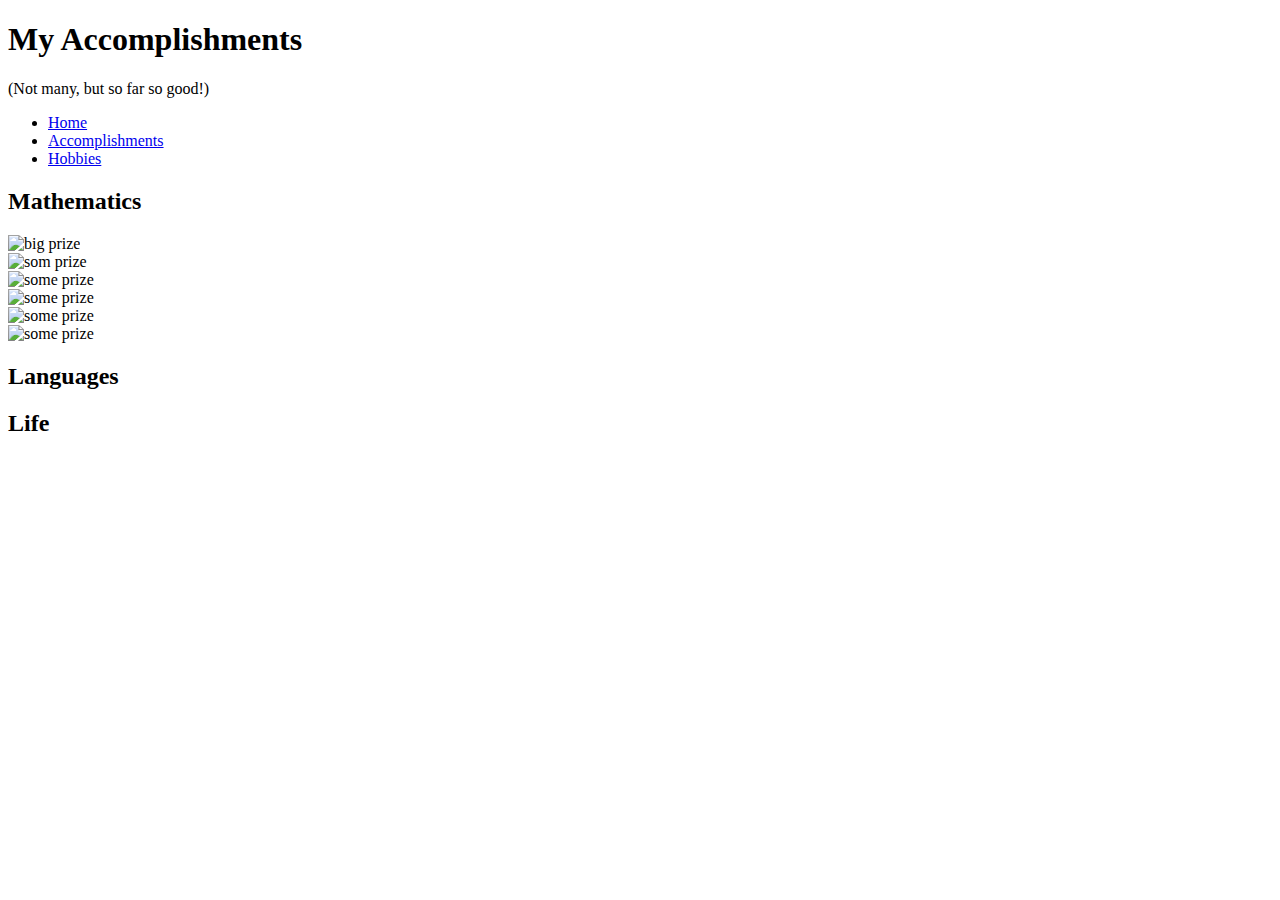
==== portfolio/accomplishments.html @ 5904c3d2 "I removed an m" ====
<!DOCTYPE html>
<html lang="en">
<head>
    <meta charset="UTF-8">
    <meta name="viewport" content="width=device-width, initial-scale=1.0">
    <link rel="stylesheet" href="https://maxcdn.bootstrapcdn.com/font-awesome/4.7.0/css/font-awesome.min.css">
    <link href="https://fonts.googleapis.com/css2?family=Monoton&family=Montserrat+Alternates&display=swap" rel="stylesheet"> 
    <link rel="stylesheet" href="style.css">
    <title>Accomplishments</title>
</head>
<body>
    <footer>
        <h1>My Accomplishments</h1>
        <p>(Not many, but so far so good!)</p> 
         <nav>
             <ul>
                 <li> <a href="index.html"> Home </a> </li>
                 <li> <a href="accomplishments.html"> Accomplishments </a> </li>
                 <li> <a href="hobbies.html"> Hobbies </a> </li>
             </ul>
         </nav>
     </footer>
     <h2> Mathematics </h2>
     <div id="gallery">
        <div class="container">
            <img src="img/yeah_gramota.jpg" alt="big prize">
        </div>
        <div class="container">
            <img src="img/gramota1.jpg" alt="som prize">
        </div>
        <div class="container">
            <img src="img/gramota2.jpg" alt="some prize">
        </div>
        <div class="container">
            <img src="img/gramota3.jpg" alt="some prize">
        </div>
        <div class="container">
            <img src="img/gramota4.jpg" alt="some prize">
        </div>
        <div class="container">
            <img src="img/gramota5.jpg" alt="some prize">
        </div>
     </div>
     <h2> Languages </h2>
     <h2> Life </h2>
</body>
</html>
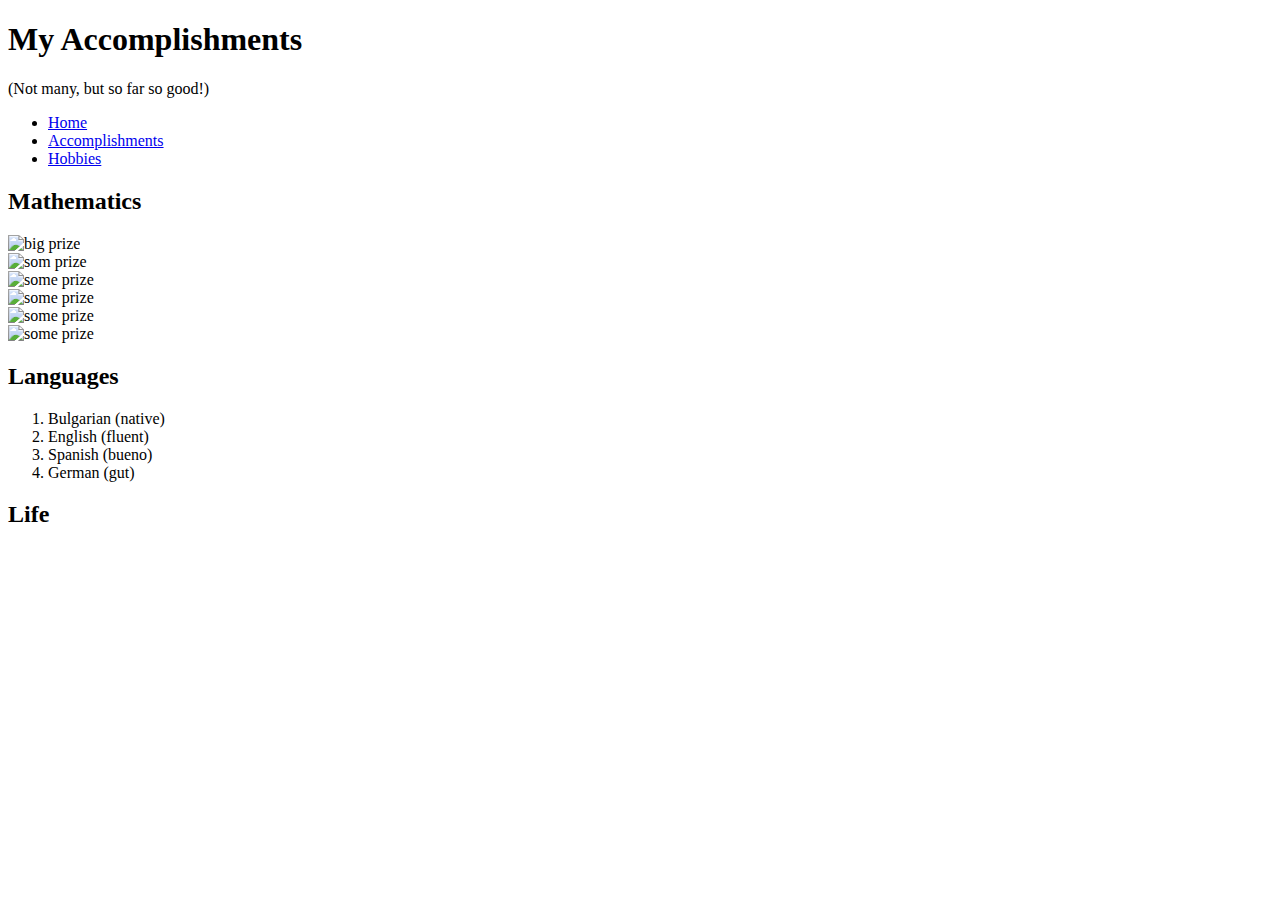
==== commit 292ea6bc: "added ol list for languages" ====
--- a/portfolio/accomplishments.html
+++ b/portfolio/accomplishments.html
@@ -42,6 +42,12 @@
         </div>
      </div>
      <h2> Languages </h2>
+        <ol>
+            <li> Bulgarian (native)</li>
+            <li> English (fluent)</li>
+            <li> Spanish (bueno)</li>
+            <li> German (gut)</li>
+        </ol>
      <h2> Life </h2>
 </body>
 </html>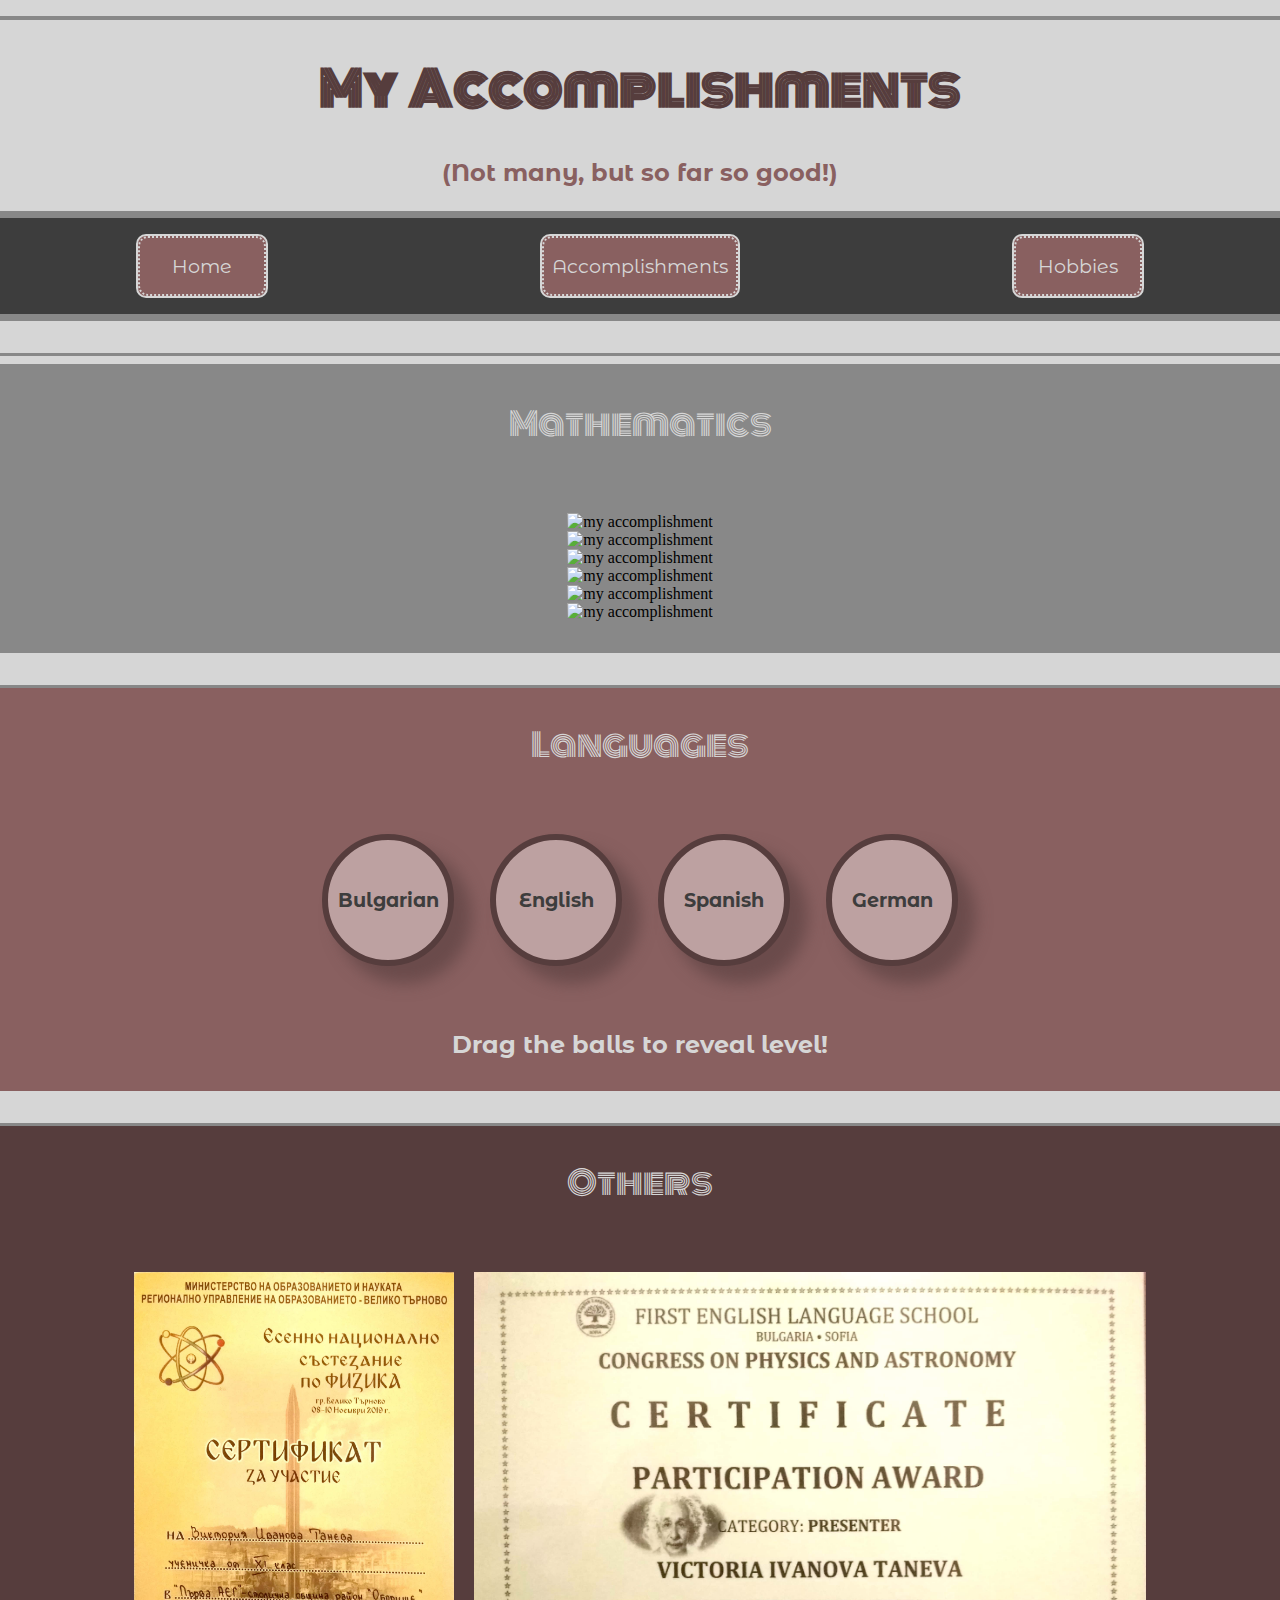
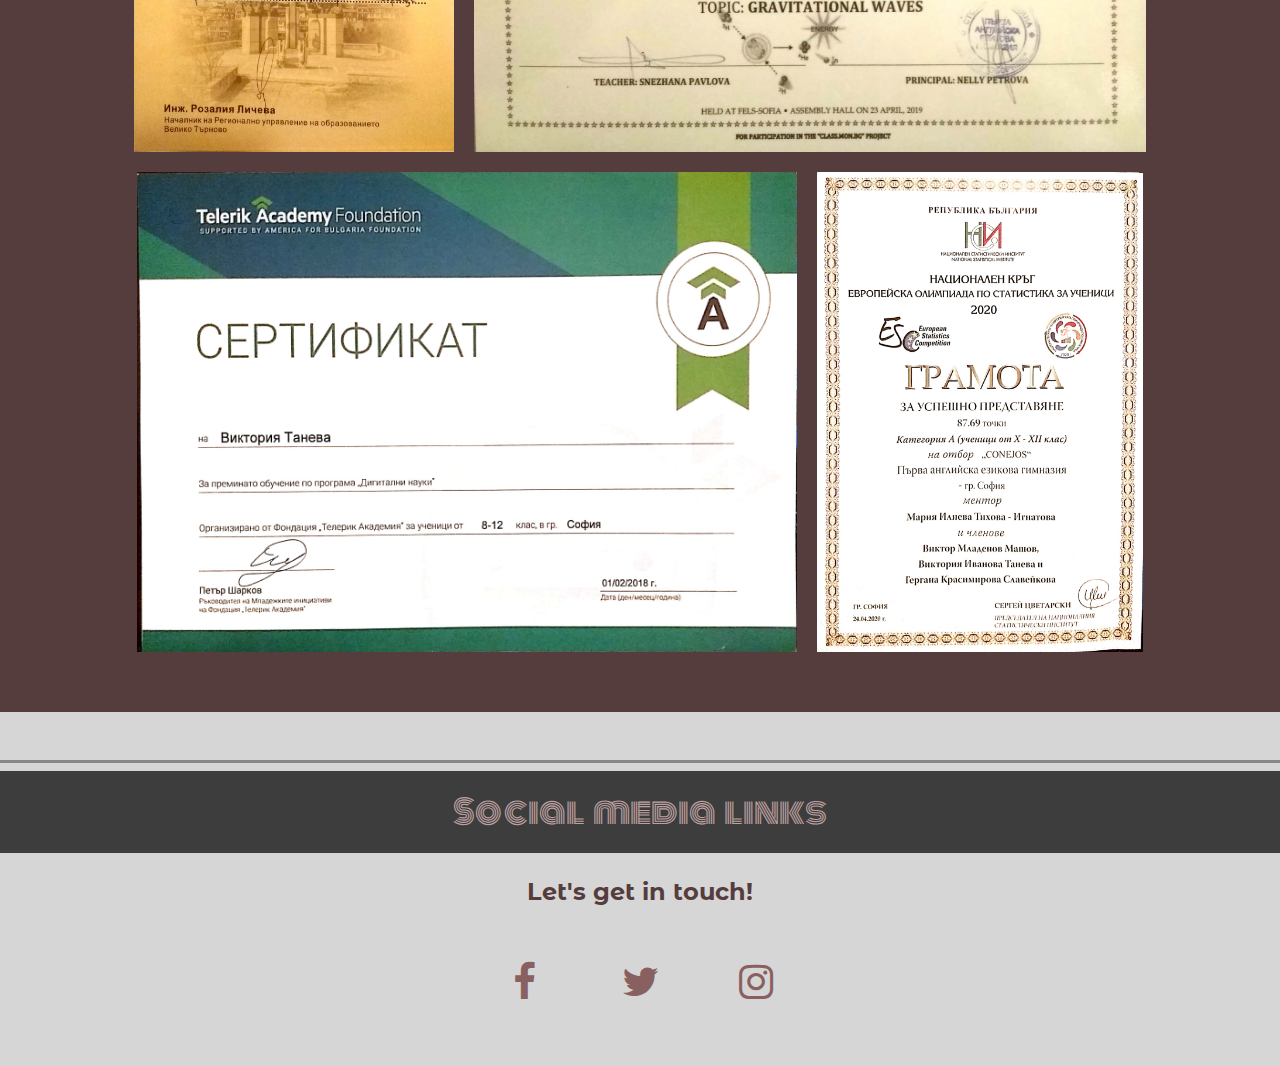
==== commit 4e1a260c: "more to accomplishments" ====
--- a/portfolio/accomplishments.html
+++ b/portfolio/accomplishments.html
@@ -4,7 +4,8 @@
     <meta charset="UTF-8">
     <meta name="viewport" content="width=device-width, initial-scale=1.0">
     <link rel="stylesheet" href="https://maxcdn.bootstrapcdn.com/font-awesome/4.7.0/css/font-awesome.min.css">
-    <link href="https://fonts.googleapis.com/css2?family=Monoton&family=Montserrat+Alternates&display=swap" rel="stylesheet"> 
+    <link rel="stylesheet" href="https://fonts.googleapis.com/css2?family=Monoton&family=Montserrat+Alternates&display=swap"> 
+    <link rel="stylesheet" href="https://unpkg.com/swiper/swiper-bundle.css">
     <link rel="stylesheet" href="style.css">
     <title>Accomplishments</title>
 </head>
@@ -20,34 +21,65 @@
              </ul>
          </nav>
      </footer>
-     <h2> Mathematics </h2>
-     <div id="gallery">
-        <div class="container">
-            <img src="img/yeah_gramota.jpg" alt="big prize">
+
+     <h2 id="connected_to_gallery"> Mathematics </h2>
+    <div class="swiper-container">
+        <div class="swiper-wrapper">
+            <div class="swiper-slide"> <img src="img/yeah_gramota.jpg" alt="my accomplishment"> </div>
+            <div class="swiper-slide"> <img src="img/gramota1.jpg" alt="my accomplishment"> </div>
+            <div class="swiper-slide"> <img src="img/gramota2.jpg" alt="my accomplishment"> </div>
+            <div class="swiper-slide"> <img src="img/gramota3.jpg" alt="my accomplishment"> </div>
+            <div class="swiper-slide"> <img src="img/gramota4.jpg" alt="my accomplishment"> </div>
+            <div class="swiper-slide"> <img src="img/gramota5.jpg" alt="my accomplishment"> </div>
         </div>
-        <div class="container">
-            <img src="img/gramota1.jpg" alt="som prize">
-        </div>
-        <div class="container">
-            <img src="img/gramota2.jpg" alt="some prize">
-        </div>
-        <div class="container">
-            <img src="img/gramota3.jpg" alt="some prize">
-        </div>
-        <div class="container">
-            <img src="img/gramota4.jpg" alt="some prize">
-        </div>
-        <div class="container">
-            <img src="img/gramota5.jpg" alt="some prize">
-        </div>
+        <div class="swiper-button-prev"></div>
+        <div class="swiper-button-next"></div>
+    </div>
+
+     <h2 id="connected-to-languages"> Languages </h2>
+
+     <div class= "levels">
+        <p class="inner-ball"> Fluent </p>
+        <p class="inner-ball"> C1 </p>
+        <p class="inner-ball"> B1 </p>
+        <p class="inner-ball"> B1 </p>
      </div>
-     <h2> Languages </h2>
-        <ol>
-            <li> Bulgarian (native)</li>
-            <li> English (fluent)</li>
-            <li> Spanish (bueno)</li>
-            <li> German (gut)</li>
-        </ol>
-     <h2> Life </h2>
+     <div class="languages">
+        <p class="ball bg"> Bulgarian </p>
+        <p class="ball eng"> English </p>
+        <p class="ball esp"> Spanish </p>
+        <p class="ball de"> German </p>
+     </div>
+
+     <p class="subtext"> Drag the balls to reveal level! </p>
+
+
+     <div id="other_accomplishments">
+        <h2> Others </h2>
+        <img src="img/physics.jpg" alt="physics">
+        <img src="img/presentation.jpg" alt="presentation in physics">
+        <img src="img/telerik.jpg" alt="telerik academy">
+        <img src="img/stats.jpg" alt="statistics">
+     </div>
+   
+     <div id="social">
+        <h2>
+            Social media links
+        </h2>
+        <p>
+            Let's get in touch!
+        </p>
+        <ul>
+            <li> <a href="https://www.facebook.com/victoria.taneva.9"> <i class="fa fa-facebook" aria-hidden="true"></i></a></li>
+            <li> <a href="https://twitter.com/vickytaneva"> <i class="fa fa-twitter" aria-hidden="true"></i></a></li>
+            <li> <a href="#"> <i class="fa fa-instagram" aria-hidden="true"></i></a></li>
+        </ul>
+    </div>
+
+
+     <script src="https://unpkg.com/popmotion/dist/popmotion.global.min.js"></script>
+     <script src="animation.js"></script>
+     <script src="https://unpkg.com/swiper/swiper-bundle.js"></script>
+     <script src="gallery.js"></script>
 </body>
 </html>--- a/portfolio/style.css
+++ b/portfolio/style.css
@@ -0,0 +1,319 @@
+
+html{
+    font-size: 16px;
+}
+body{
+    padding: 0;
+    margin: 1rem 0;
+    background-color: #D6D6D6;
+    font-size: 16px;
+}
+h1{
+    color: #563D3D;
+    text-align: center;
+    font-family: 'Monoton', cursive;
+    font-size: 3rem;
+    word-spacing: 0.3rem;
+}
+p{
+    font-family: 'Montserrat Alternates', sans-serif;
+    text-align: center;
+    color: #896060;
+    font-weight: bold;
+    font-size: 1.5rem;
+    padding: 0 2rem;
+}
+footer{
+    border-bottom: 3px solid #888888;
+    padding-bottom: 2rem;
+    margin-bottom: 0.5rem;
+    border-top: 4px solid #888888;
+    margin-top: 0.5rem;
+}
+#parallax1{
+    /* The image used */
+  background-image: url(img/tesla.jpg);
+
+  height: 600px;
+  margin: 0;
+  padding: 0;
+
+  /* Create the parallax scrolling effect */
+  background-attachment: fixed;
+  background-position: center;
+  background-repeat: no-repeat;
+  background-size: cover;
+}
+
+nav{
+    border-top: 7px solid #888888;
+    border-bottom: 7px solid #888888;
+    background-color: #3D3D3D;
+}
+nav ul{
+    display: flex;
+    flex-flow: row nowrap;
+    justify-content: space-around;
+    list-style: none;
+    padding: 0;
+}
+nav li{
+    flex-basis: 10%;
+    border: 2.5px solid #D6D6D6;
+    border-radius: 10px;
+    text-align: center;
+    
+    color: #D6D6D6;
+    background-color: #896060;
+    font-size: 1.2rem;
+    font-family: 'Montserrat Alternates', sans-serif;
+}
+nav li:hover{
+    background-color: #D6D6D6;
+    color: #896060;
+}
+nav a{
+    text-decoration: none;
+    color: inherit;
+    border: 2.5px dotted #D6D6D6;
+    border-radius: 10px;
+    display: block;
+    margin: 0;
+    padding: 1rem 0.5rem;
+}
+
+
+h2{
+    text-align: center;
+    margin: 0.5rem 0rem 1.5rem 0rem;
+    padding: 2rem;
+    color: #896060;
+    font-size: 2rem;
+    font-family: 'Monoton', cursive;
+    font-weight: 300;
+    word-spacing: 0.3rem;
+    border-top: 3px solid #888888;
+}
+table{
+    width: 100%;
+    font-size: 1.5rem;
+    font-family: 'Montserrat Alternates', sans-serif;
+    padding-bottom: 2rem;
+    border-bottom: 3px dashed #888888;
+}
+tr{
+    padding: 0 0 0.2rem 0;
+    margin: 0;
+    display: flex;
+    flex-flow: row nowrap;
+    justify-content: space-around;
+    align-items: center;
+    
+}
+th{
+    text-align: center;
+    border: 5px dotted #888888;  
+    flex-basis: 25%;  
+    margin: 0;
+    padding: 0.75rem 0;
+    border-radius: 20px;
+    background-color: #3D3D3D;
+    color: #D6D6D6;
+}
+td{
+    flex-basis: 30%;
+    text-align: center;
+    font-weight: bold;
+}
+
+#family{
+    background-color: #563D3D;
+    margin: 3rem 15% 5rem 15%;
+    text-align: center;
+    padding: 1rem 3rem 3rem 3rem ;
+    border-radius: 20px;
+    background-image: radial-gradient(circle, #896060 30% ,#D6D6D6 );
+}
+h3{
+    font-family: 'Monoton', cursive;
+    font-size: 1.7rem;
+    font-weight: 300;
+    color: #D6D6D6;
+    word-spacing: 0.3rem;
+}
+#family img{
+    width: 50%;
+    border: 7px dotted #563D3D;
+}
+
+#social{
+   border-top: 3px solid #888888;
+}
+#social h2{
+    padding: 1rem 0;
+    background-color: #3D3D3D;
+    border: none;
+    font-weight: 100;
+    color: #bda1a1;
+}
+#social p{
+    color: #563D3D;
+}
+#social ul{
+    list-style-type: none;
+    text-align: center;
+    padding: 0;
+    margin: 0 0 2rem 0;
+}
+#social i{
+    color: #896060;
+    font-size: 2.5rem;
+    display: block;
+    padding: 1rem;
+}
+#social li{
+    padding: 0;
+    margin: 0;
+    margin: 1rem;
+    text-align: center;
+    display: inline-block;
+    width: 5rem;
+}
+#social a{
+    display: block;
+    text-decoration: none;
+}
+#social i:hover{
+    background-color: #896060;
+    color: #bda1a1;
+    border-radius: 50%;
+}
+
+/* css for the gallery */
+.swiper-container{
+    background-color: #888888;
+    margin-top: 0;
+    padding: 2rem 0;
+}
+
+.swiper-slide {
+    text-align: center;
+}
+
+img {
+    height: 600px;
+}
+
+.swiper-button-prev {
+    color: #D6D6D6;
+    font-weight: 900;
+    margin-left: 2rem;
+}
+
+.swiper-button-next {
+    color: #D6D6D6;
+    font-weight: 900;
+    margin-right: 2rem;
+}
+
+#connected_to_gallery{
+    background-color: #888888;
+    margin-bottom: 0;
+    color: #D6D6D6;
+}
+
+/* code for the language section of accomplishments */
+
+.languages {
+    background-color: transparent;
+    padding: 1rem 0 3rem 0;
+    text-align: center;
+}
+
+.ball {
+    display: inline-flex;
+    font-size: 1.2rem;
+    font-weight: bold;
+    background-color: #bda1a1;
+    width: 7.5rem;
+    height: 7.5rem;
+    padding: 0;
+    margin: 1rem;
+    color: #3D3D3D;
+    border: 0.4rem solid #563D3D;
+    border-radius: 50%;
+    justify-content: center;
+    align-items: center;
+    cursor: grab;
+    cursor: -webkit-grab;
+    box-shadow: 1rem 1rem 1rem 0.1rem rgba(86, 61, 61, 0.6);
+}
+
+
+#connected-to-languages {
+    background-color: #896060;
+    color: #D6D6D6;
+    margin: 2rem 0 0 0;
+    display: block;
+}
+
+.levels {
+    position: absolute;
+    width: 100vw;
+    z-index: -1;
+    background-color: #896060;
+    padding: 1rem 0 3rem 0;
+    text-align: center;
+}
+
+.inner-ball {
+    display: inline-flex;
+    font-size: 1.2rem;
+    font-weight: bold;
+    background-color: #896060;
+    width: 7.5rem;
+    height: 7.5rem;
+    padding: 0;
+    margin: 1rem;
+    color: #D6D6D6;
+    border: 0.4rem solid #896060;
+    border-radius: 50%;
+    justify-content: center;
+    align-items: center;
+}
+
+.subtext {
+    background-color: #896060;
+    color: #D6D6D6;
+    margin-top: 0;
+    padding-bottom: 2rem;
+}
+
+#other_accomplishments {
+    background-color: #563D3D;
+    text-align: center;
+    padding-bottom: 3rem;
+    margin-bottom: 3rem;
+    margin-top: 2rem;
+}
+
+#other_accomplishments h2 {
+    color: #D6D6D6;
+}
+
+#other_accomplishments img {
+    height: 30rem;
+    margin: 0.5rem;
+}
+
+@media (max-width: 8.5in){
+    html, body{
+         font-size: 75%;
+     }
+     #family img{
+         width: 70%;
+     }
+     #parallax1{
+         height: 400px;
+     }
+ }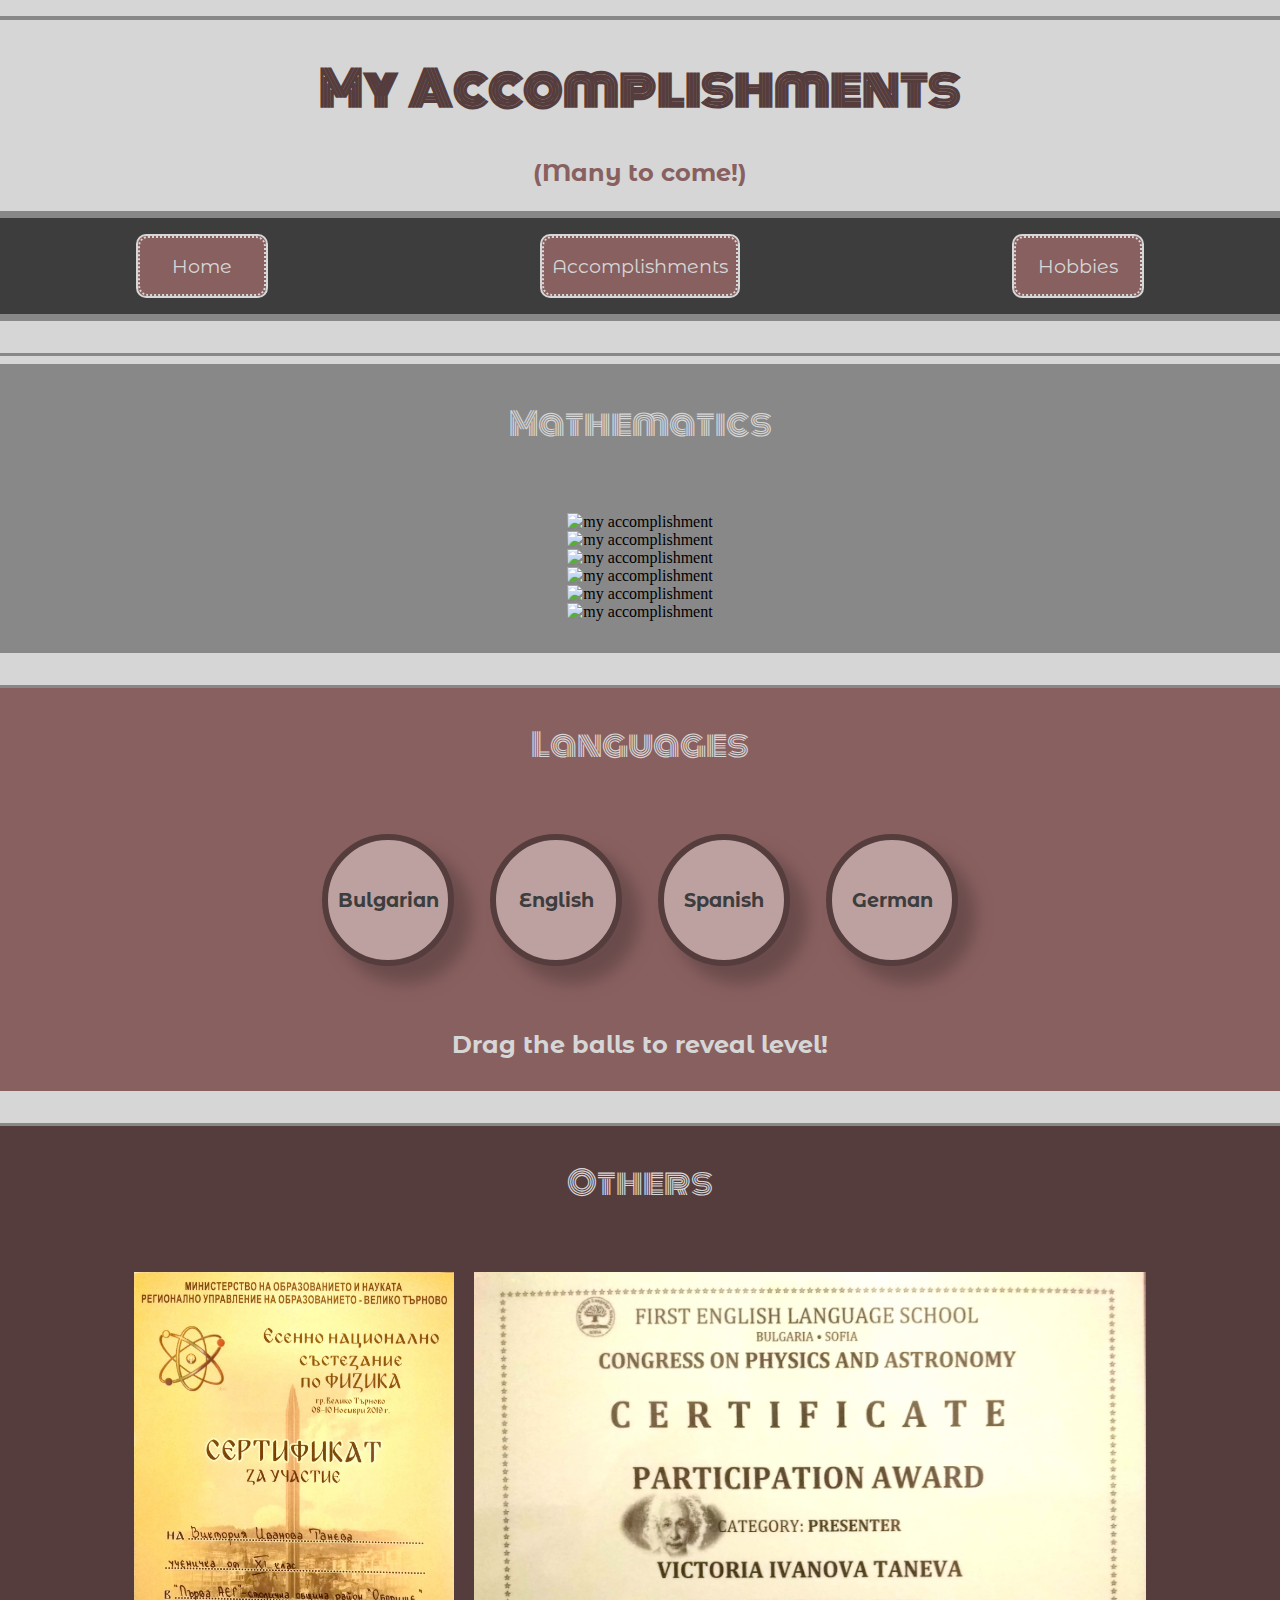
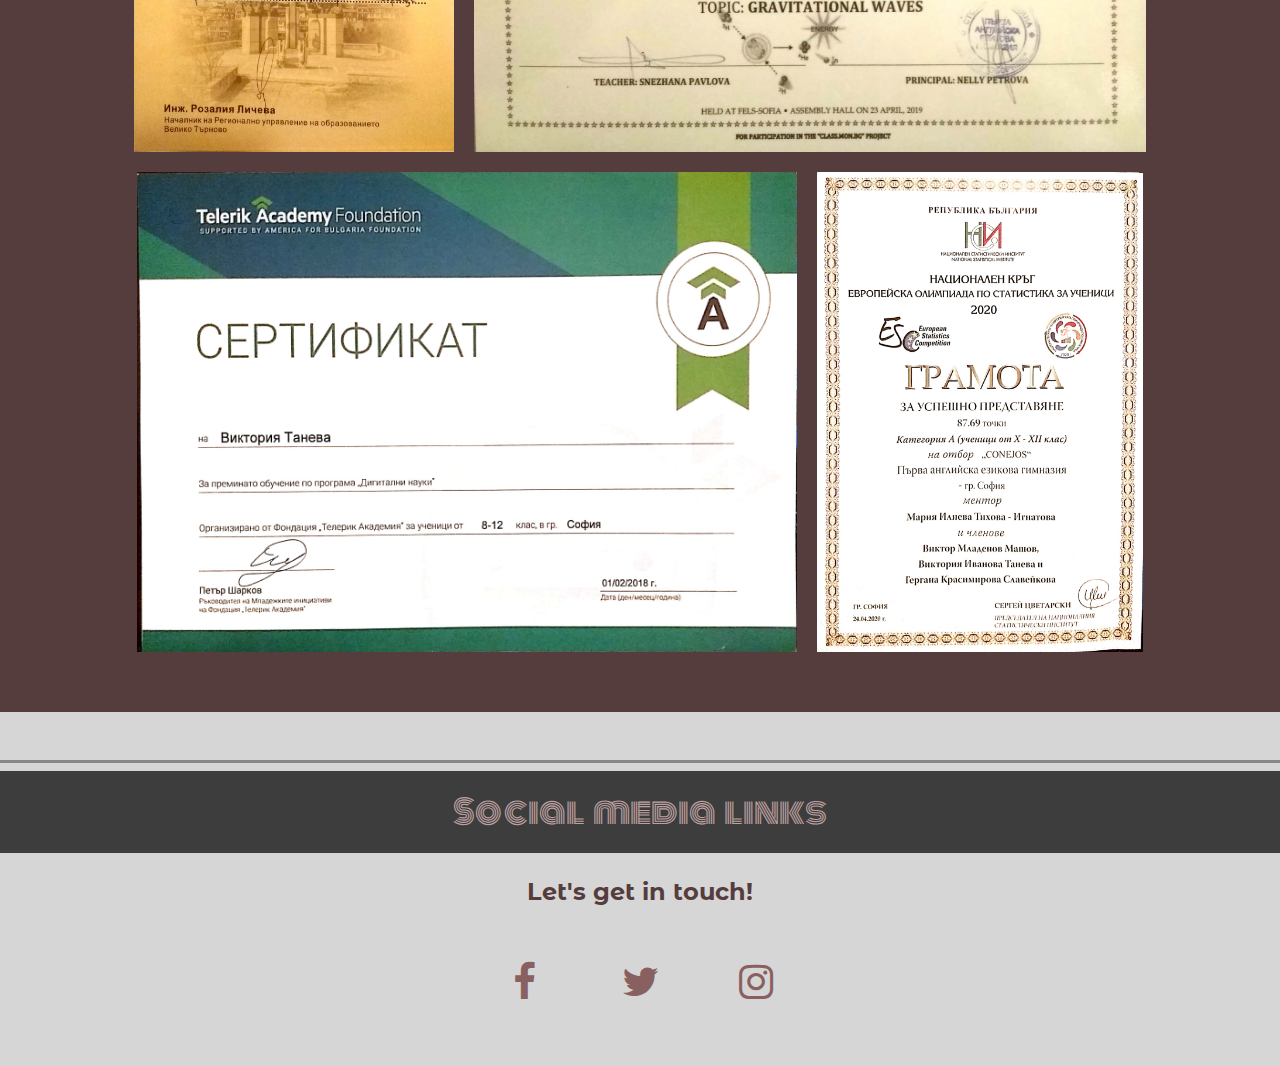
==== commit ded67460: "a bit more responsive and other little things" ====
--- a/portfolio/accomplishments.html
+++ b/portfolio/accomplishments.html
@@ -12,7 +12,7 @@
 <body>
     <footer>
         <h1>My Accomplishments</h1>
-        <p>(Not many, but so far so good!)</p> 
+        <p>(Many to come!)</p> 
          <nav>
              <ul>
                  <li> <a href="index.html"> Home </a> </li>
@@ -22,7 +22,7 @@
          </nav>
      </footer>
 
-     <h2 id="connected_to_gallery"> Mathematics </h2>
+     <h2 id="connected-to-gallery"> Mathematics </h2>
     <div class="swiper-container">
         <div class="swiper-wrapper">
             <div class="swiper-slide"> <img src="img/yeah_gramota.jpg" alt="my accomplishment"> </div>
@@ -54,7 +54,7 @@
      <p class="subtext"> Drag the balls to reveal level! </p>
 
 
-     <div id="other_accomplishments">
+     <div id="other-accomplishments">
         <h2> Others </h2>
         <img src="img/physics.jpg" alt="physics">
         <img src="img/presentation.jpg" alt="presentation in physics">
--- a/portfolio/style.css
+++ b/portfolio/style.css
@@ -200,8 +200,8 @@
     text-align: center;
 }
 
-img {
-    height: 600px;
+.swiper-slide img {
+    height: 40rem;
 }
 
 .swiper-button-prev {
@@ -216,7 +216,7 @@
     margin-right: 2rem;
 }
 
-#connected_to_gallery{
+#connected-to-gallery{
     background-color: #888888;
     margin-bottom: 0;
     color: #D6D6D6;
@@ -266,6 +266,8 @@
     text-align: center;
 }
 
+
+
 .inner-ball {
     display: inline-flex;
     font-size: 1.2rem;
@@ -289,7 +291,7 @@
     padding-bottom: 2rem;
 }
 
-#other_accomplishments {
+#other-accomplishments {
     background-color: #563D3D;
     text-align: center;
     padding-bottom: 3rem;
@@ -297,11 +299,11 @@
     margin-top: 2rem;
 }
 
-#other_accomplishments h2 {
-    color: #D6D6D6;
-}
-
-#other_accomplishments img {
+#other-accomplishments h2 {
+    color: #D6D6D6;
+}
+
+#other-accomplishments img {
     height: 30rem;
     margin: 0.5rem;
 }
@@ -310,9 +312,16 @@
     html, body{
          font-size: 75%;
      }
+    
      #family img{
          width: 70%;
      }
+     .swiper-slide img{
+        height: 25rem; 
+    }
+    #other-accomplishments img {
+        height: 25rem;
+    }
      #parallax1{
          height: 400px;
      }
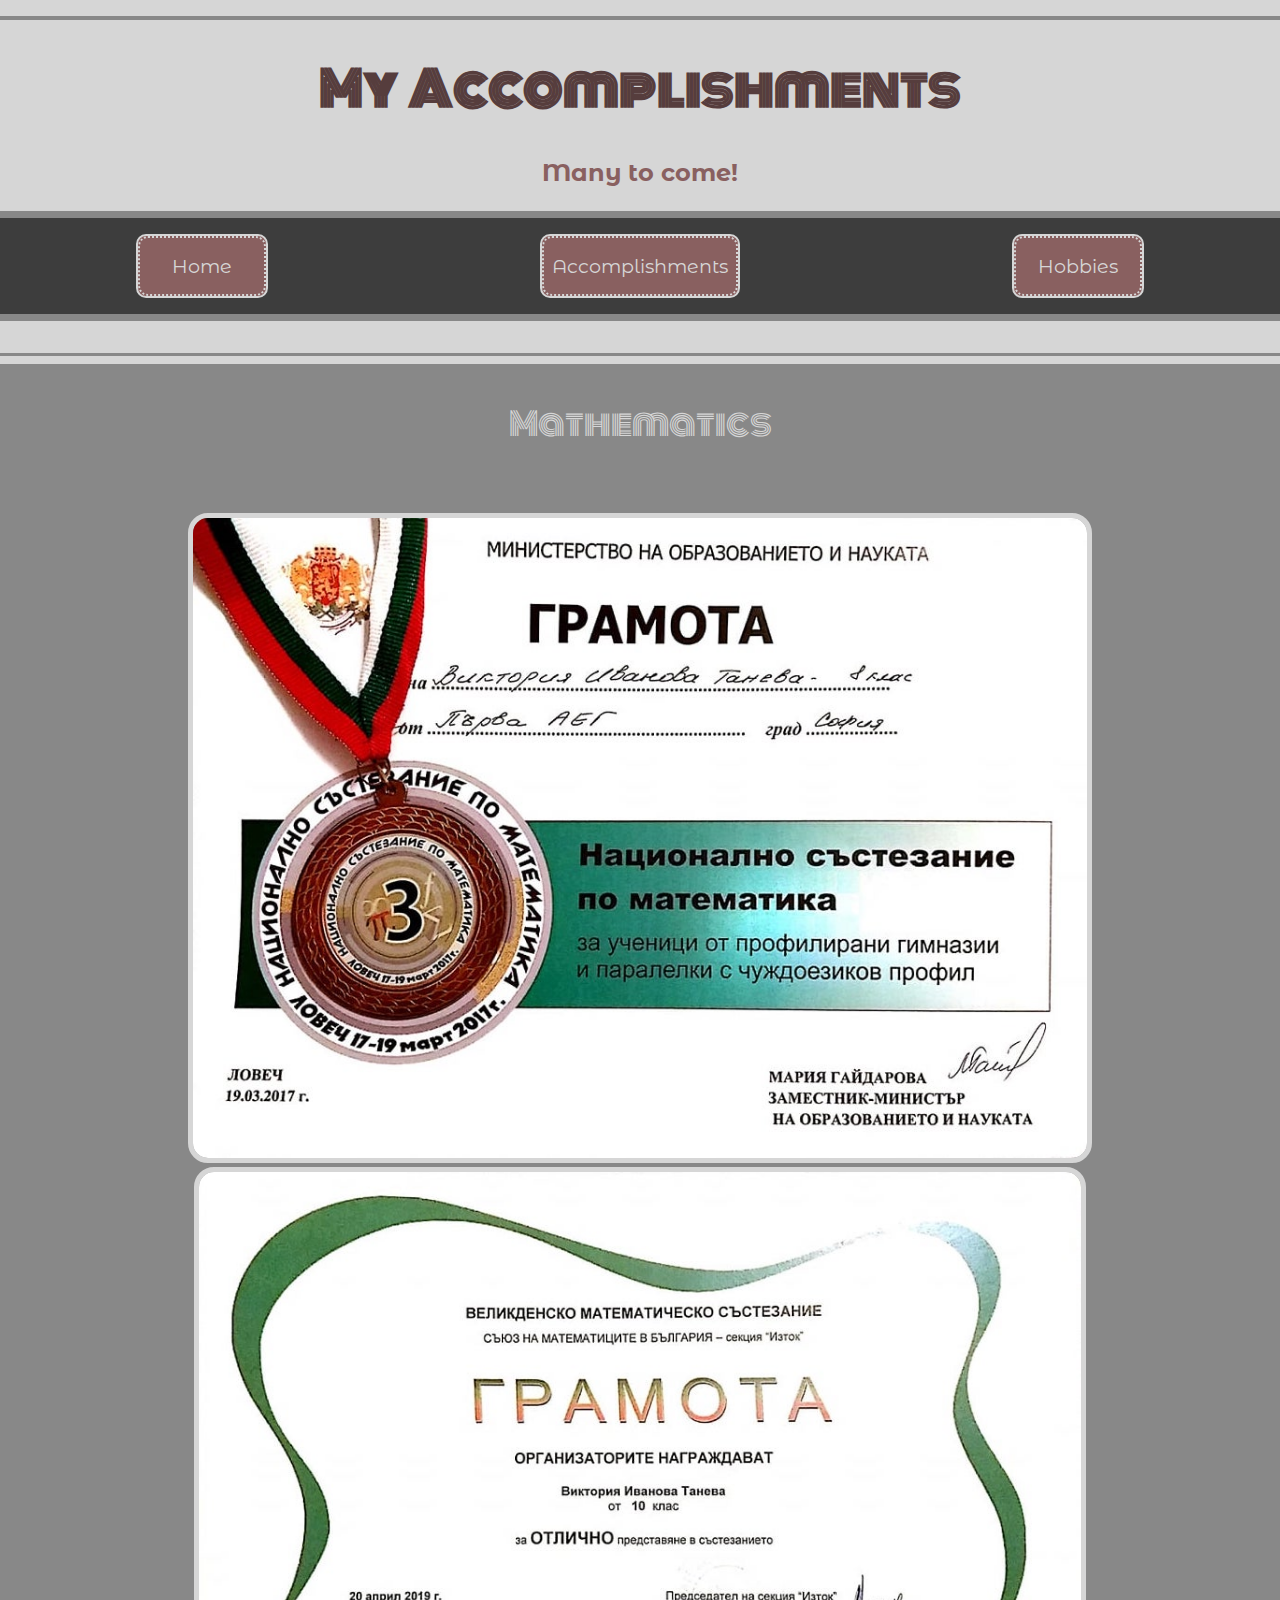
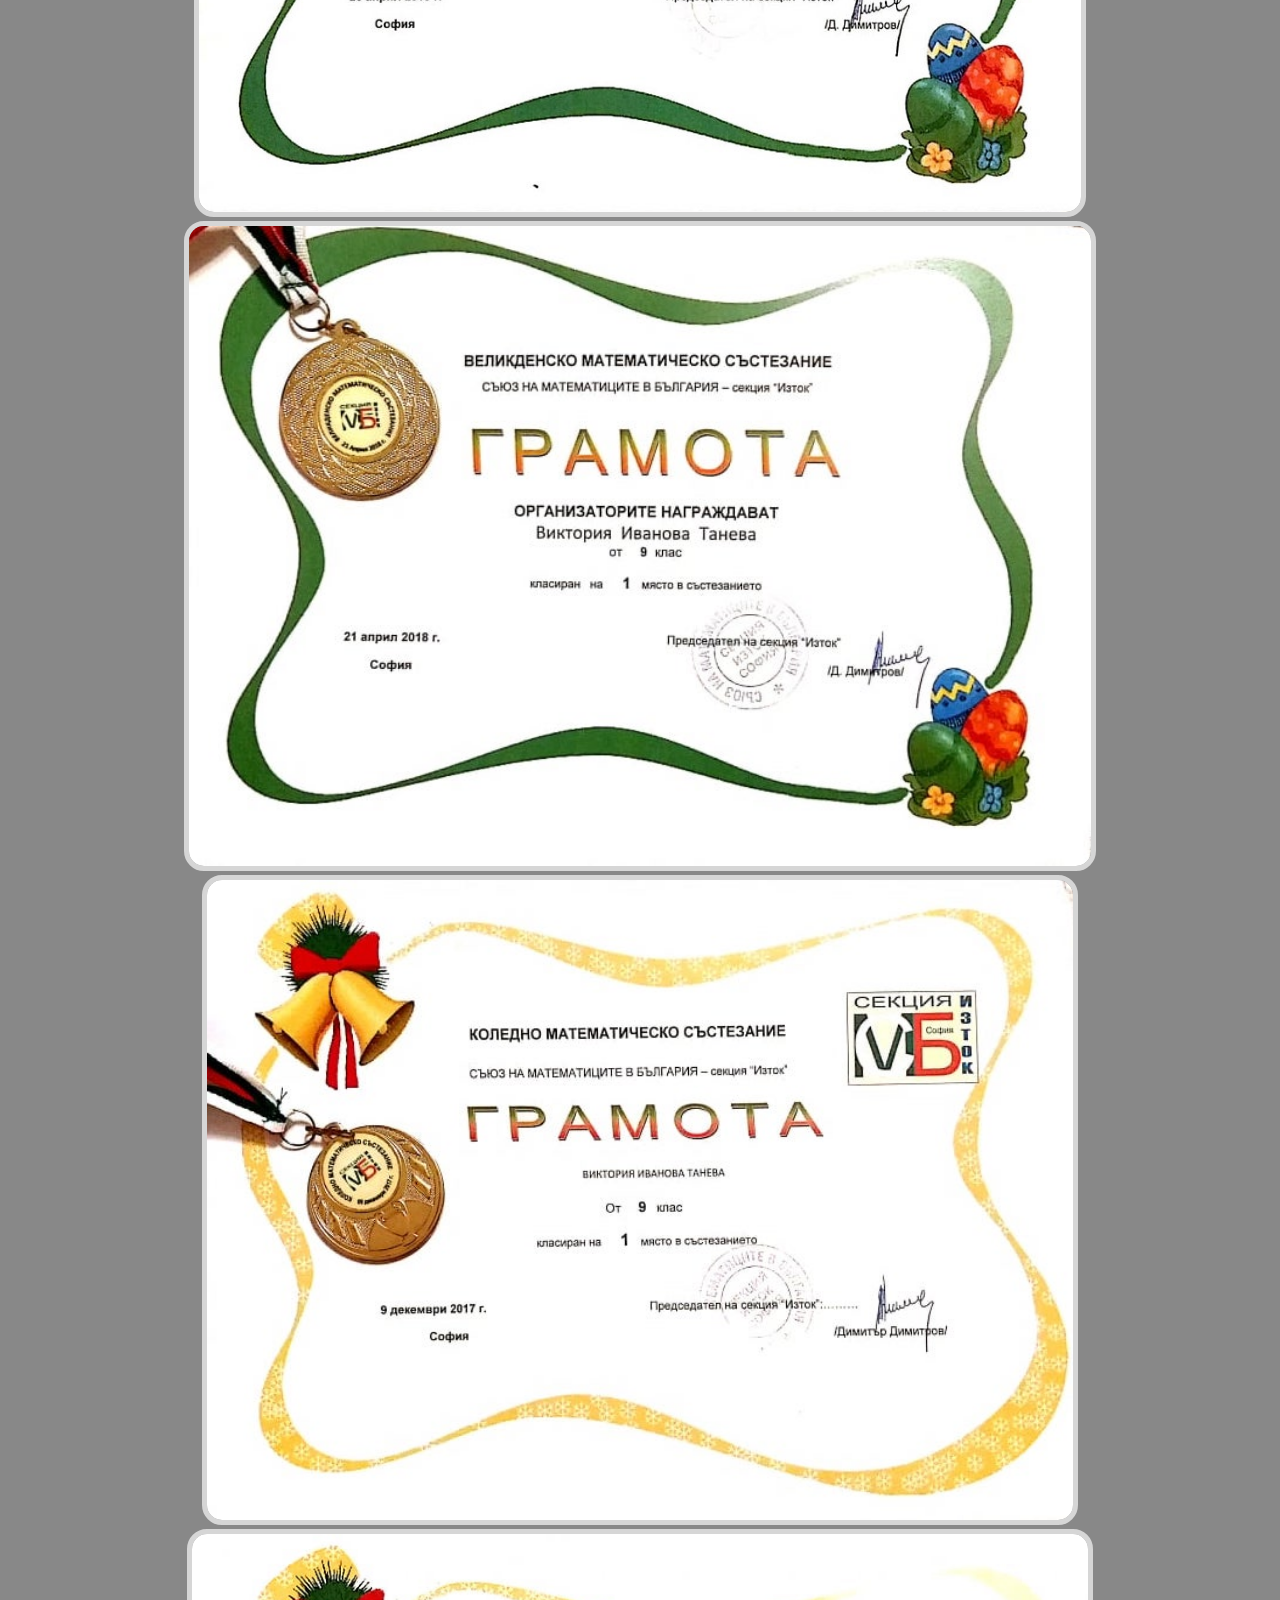
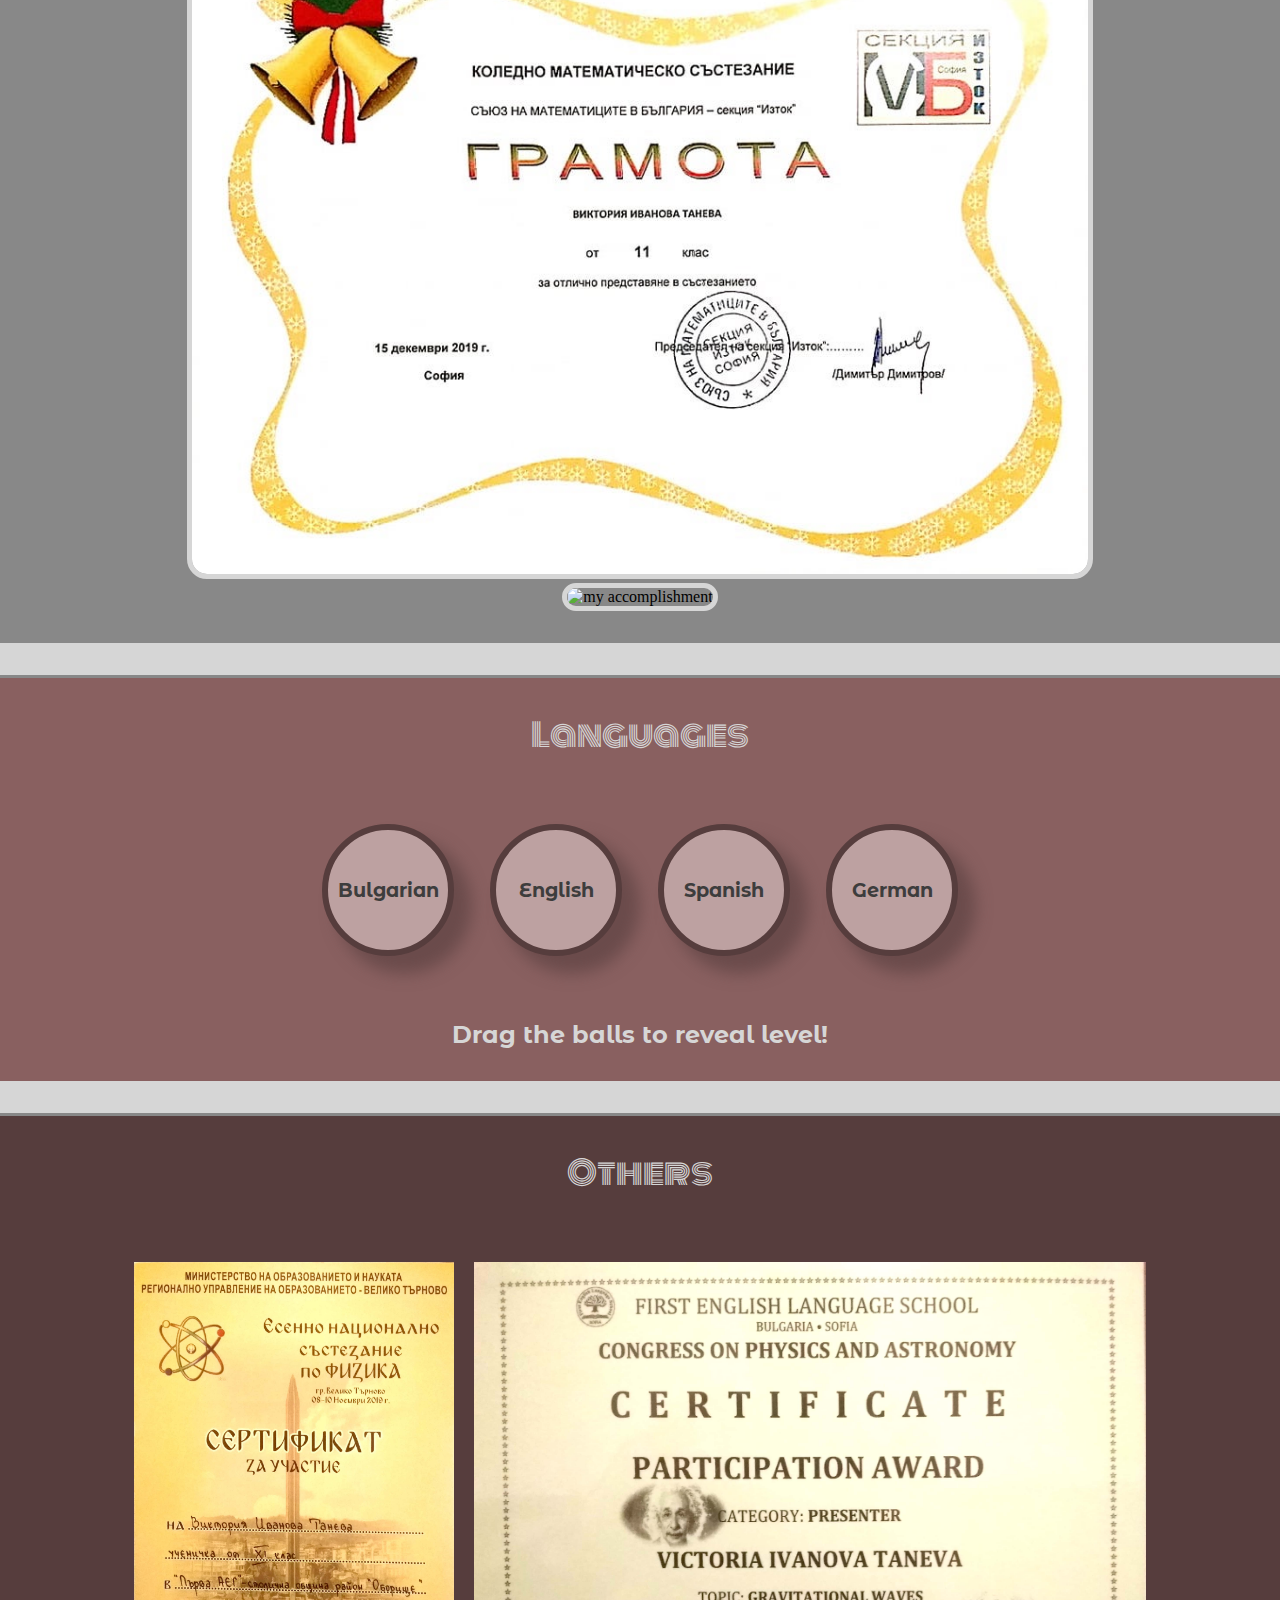
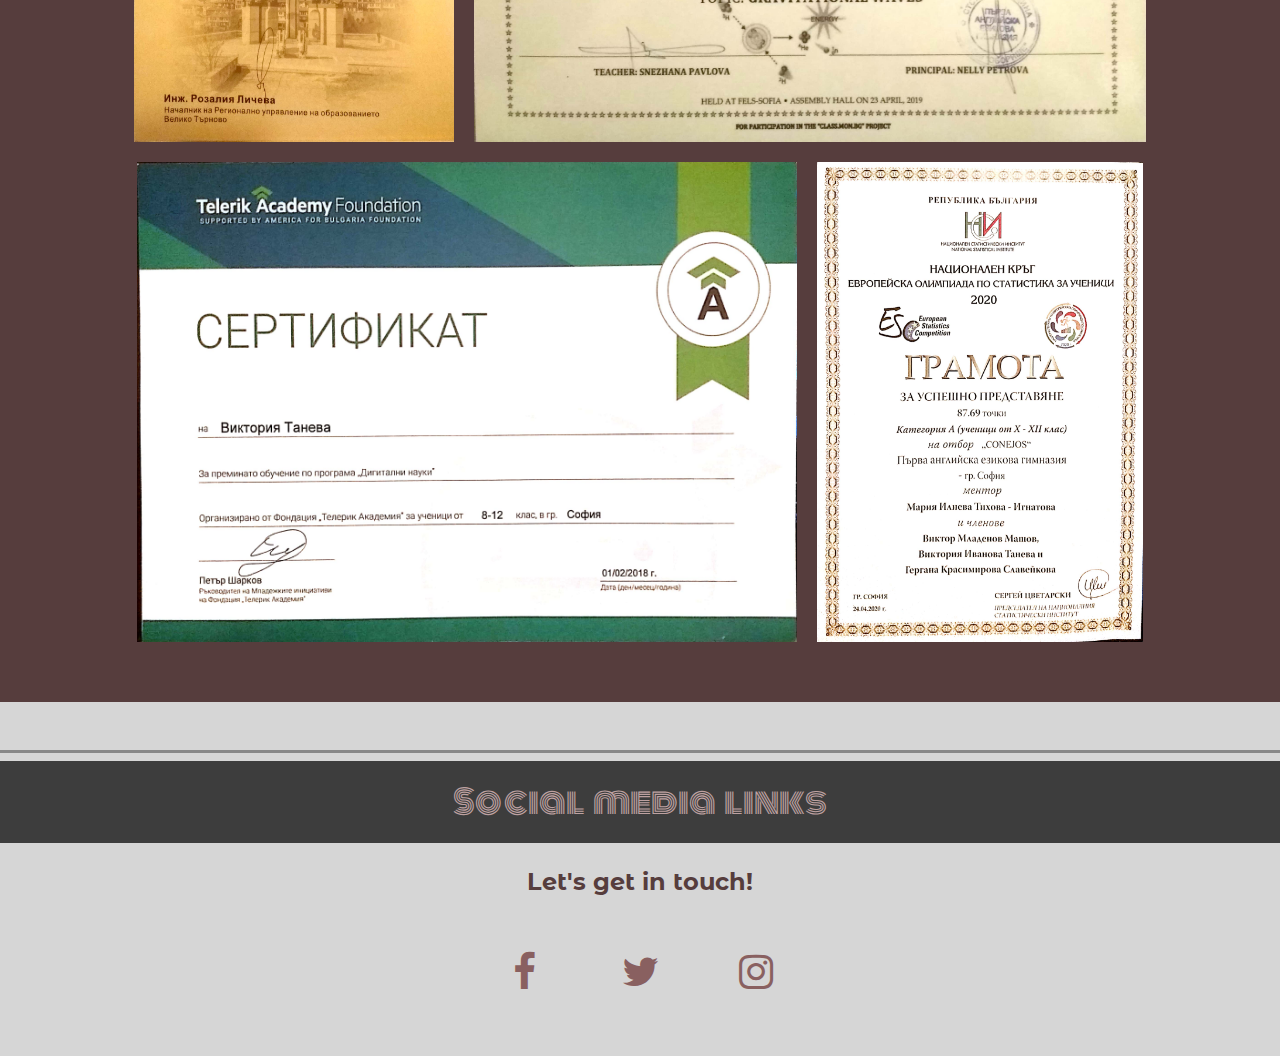
==== commit fd17ccf7: "added a ''passion" section (a flexbox gallery)" ====
--- a/portfolio/accomplishments.html
+++ b/portfolio/accomplishments.html
@@ -11,8 +11,8 @@
 </head>
 <body>
     <footer>
-        <h1>My Accomplishments</h1>
-        <p>(Many to come!)</p> 
+        <h1 class="h1-acc">My Accomplishments</h1>
+        <p>Many to come!</p> 
          <nav>
              <ul>
                  <li> <a href="index.html"> Home </a> </li>
@@ -23,7 +23,7 @@
      </footer>
 
      <h2 id="connected-to-gallery"> Mathematics </h2>
-    <div class="swiper-container">
+    <div class="swiper-container" id="acc-gallery">
         <div class="swiper-wrapper">
             <div class="swiper-slide"> <img src="img/yeah_gramota.jpg" alt="my accomplishment"> </div>
             <div class="swiper-slide"> <img src="img/gramota1.jpg" alt="my accomplishment"> </div>
@@ -72,7 +72,7 @@
         <ul>
             <li> <a href="https://www.facebook.com/victoria.taneva.9"> <i class="fa fa-facebook" aria-hidden="true"></i></a></li>
             <li> <a href="https://twitter.com/vickytaneva"> <i class="fa fa-twitter" aria-hidden="true"></i></a></li>
-            <li> <a href="#"> <i class="fa fa-instagram" aria-hidden="true"></i></a></li>
+            <li> <a href="https://www.instagram.com/vicky_taneva/"> <i class="fa fa-instagram" aria-hidden="true"></i></a></li>
         </ul>
     </div>
 
--- a/portfolio/style.css
+++ b/portfolio/style.css
@@ -202,6 +202,8 @@
 
 .swiper-slide img {
     height: 40rem;
+    border: #D6D6D6 5px solid;
+    border-radius: 20px;
 }
 
 .swiper-button-prev {
@@ -308,21 +310,140 @@
     margin: 0.5rem;
 }
 
-@media (max-width: 8.5in){
+/* For hobbies: */
+
+.heading-of-slides {
+    color: #D6D6D6;
+    padding: 0;
+    margin: 0;
+}
+
+.gallery2 img {
+    height: 30rem;
+}
+.gallery2 p {
+    color: #563D3D;
+}
+
+#passions {
+    background-color: #bda1a1;
+    padding: 0.5rem 2rem 1rem 2rem;
+}
+#connected-to-passions {
+    background-color: #bda1a1;
+    margin-bottom: 0;
+    margin-top: 2rem;
+}
+.passion-section{
+    display: flex;
+    flex-flow: row nowrap;
+    align-items: center;
+    margin-bottom: 2rem;
+}
+.giphy-embed{
+    padding: 0;
+    overflow-x: hidden;
+    overflow-y: hidden;
+    width: 35rem;
+    height: 14rem;
+}
+.passion-img{
+    flex-basis: 50%;
+    vertical-align: middle;
+    height: 14rem;
+    text-align: center;
+}
+.passion-img img{
+    height: inherit;
+}
+.passion-p{
+    flex-basis: 50%;
+}
+.align-left{
+    padding-left: 2rem;
+    text-align: left;
+}
+.align-right {
+    text-align: right;
+    padding-right: 2rem;
+}
+
+#swimming .passion-img {
+    flex-basis: 61%;
+}
+#swimming .passion-p{
+    flex-basis: 39%;
+}
+#swimming .align-left{
+    padding-left: 0.5rem;
+    text-align: left;
+}
+ @media (max-width: 8.5in) and (min-width: 6.5in){
     html, body{
          font-size: 75%;
      }
-    
      #family img{
          width: 70%;
      }
      .swiper-slide img{
-        height: 25rem; 
+        height: 20rem; 
     }
     #other-accomplishments img {
-        height: 25rem;
+        height: 20rem;
     }
      #parallax1{
          height: 400px;
      }
+     .h1-acc {
+         font-size: 2.5rem;
+     }
+     .passion-img {
+        height: 12rem;
+     }
+     .passion-p p {
+         font-size: 1.2rem;
+         margin: 0;
+     }
+     .align-left {
+        padding-right: 0;
+     }
+     .passion-p h3 {
+         margin-bottom: 0.5rem;
+         margin-top: 0;
+     }
+ }
+
+ @media (max-width: 6.5in){
+    html, body{
+         font-size: 75%;
+     }
+     #family img{
+         width: 70%;
+     }
+     .swiper-slide img{
+        height: 20rem; 
+    }
+    #other-accomplishments img {
+        height: 20rem;
+    }
+     #parallax1{
+         height: 400px;
+     }
+     .h1-acc {
+         font-size: 2.5rem;
+     }
+     .passion-img {
+        height: 9rem;
+     }
+     .passion-p p {
+         font-size: 1rem;
+         margin: 0;
+     }
+     .align-left {
+        padding-right: 0;
+     }
+     .passion-p h3 {
+         margin-bottom: 0.5rem;
+         margin-top: 0;
+     }
  }